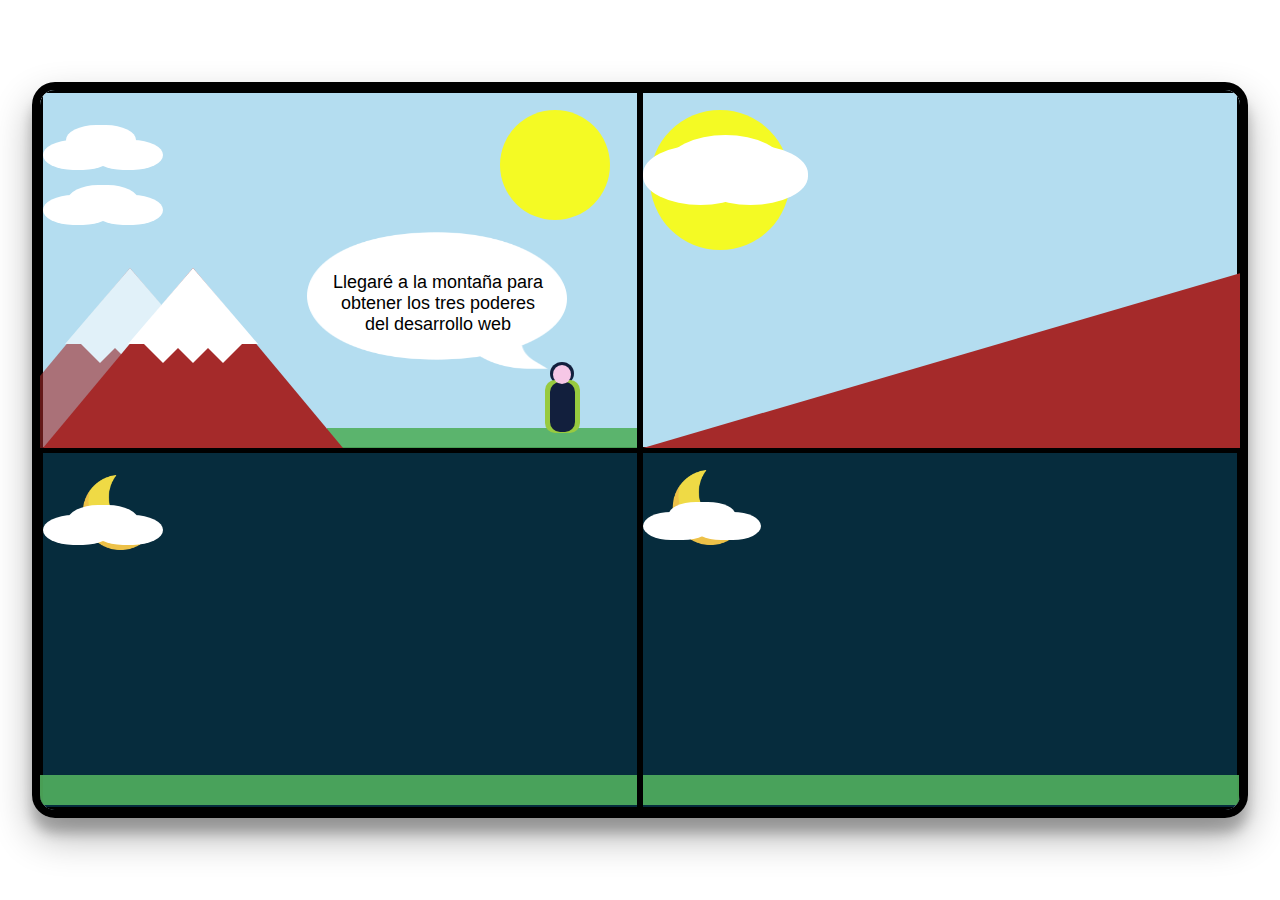
==== index.html @ db19edd6 "Rename main.html to index.html" ====
<!DOCTYPE html>
<html lang="es">
<head>
    <meta charset="UTF-8">
    <meta http-equiv="X-UA-Compatible" content="IE=edge">
    <meta name="viewport" content="width=device-width, initial-scale=1.0">
    <title>Liga de CreativoSS</title>
    <link rel="stylesheet" href="styles.css">
</head>
<body>
    <div class="comic">
        <div class="scene1">
            <div class="sun"></div>  
            <div class="grass"></div>
            <div class="hero">
              <div class="hero-head"></div>   
              <div class="hero-mask"></div>
              <div class="hero-cap"></div>   
              <div class="hero-body"></div>
            </div>
            <div class="dialogue-1">
              <img src="images/dialogue-left.png" alt="dialogo 1">
              <div class="text-dialogue-1">Llegaré a la montaña para</div>
              <div class="text-dialogue-1">obtener los tres poderes</div>
              <div class="text-dialogue-1">del desarrollo web</div>
            </div>                             
            <div class="mountain">
              <div class="mountain-top">
                <div class="mountain-cap-1"></div>
                <div class="mountain-cap-2"></div>
                <div class="mountain-cap-3"></div>
              </div>
            </div>      
            <div class="mountain-two">
              <div class="mountain-top">
                <div class="mountain-cap-1"></div>
                <div class="mountain-cap-2"></div>
                <div class="mountain-cap-3"></div>
              </div>
            </div>          
            <div class="cloud"></div>
            <div class="cloud2"></div>      
        </div>
        <!-- SCENE 2         -->
        <div class="scene2">
          <div class="colina"></div>
          <div class="sun2"></div>
          <div class="cloud3"></div>
          <div class="hero2">
            <div class="hero2-head"></div>   
            <div class="hero2-mask"></div>
            <div class="hero2-cap"></div>   
            <div class="hero2-body"></div>              
          </div>
          <div class="dialogue-2">
            <img src="images/dialogue-right.png" alt="dialogo 2">
            <div class="text-dialogue-2">¡Nada debe</div>
            <div class="text-dialogue-2">detenerme!</div>              
          </div>
          <div class="villain">
            <div class="villain-head"></div>   
            <div class="villain-mask"></div>
            <div class="villain-cap"></div>   
            <div class="villain-body"></div>              
          </div>
          <div class="dialogue-3">
            <img src="images/dialogue-left.png" alt="dialogo 2">
            <div class="text-dialogue-3">¡Nunca obtendrás</div>
            <div class="text-dialogue-3">los tres poderes!</div>              
          </div> 
          <div class="container-laser1">
            <div class="laser">
              <img src="images/laser.png" alt="">
            </div>
          </div>
        </div>
        <!-- SCENE 3 -->
        <div class="scene3">
          <div class="moon">
            <img src="images/moon.png" alt="">
          </div>
          <div class="cloud4"></div>           
          <div class="hero3">
            <div class="hero3-head"></div>   
            <div class="hero3-mask"></div>
            <div class="hero3-cap"></div>   
            <div class="hero3-body"></div>              
          </div>
          <div class="grass2"></div>
          <div class="dialogue-4">
            <img src="images/dialogue-left.png" alt="dialogo 4">
            <div class="text-dialogue-4">Por fin, los tres poderes:</div>
            <div class="text-dialogue-4">HTML, CSS y JavaScript</div>     
          </div>    
          <div class="powers">
            <img class="logo html" src="images/htmllogo.png" alt="HTML">
            <img class="logo css" src="images/csslogo.png" alt="HTML">
            <img class="logo javascript" src="images/js.png" alt="HTML">
          </div>
        </div>
        <!-- Scene 4 -->
        <div class="scene4">
          <div class="moon2">
            <img src="images/moon.png" alt="Moon 2">
          </div>
          <div class="cloud5"></div>
          <div class="grass3"></div>  
          <div class="hero4">
            <div class="hero4-head"></div>   
            <div class="hero4-mask"></div>
            <div class="hero4-cap"></div>   
            <div class="hero4-body"></div> 
          </div>
          <div class="villain2">
            <div class="villain2-head"></div>   
            <div class="villain2-mask"></div>
            <div class="villain2-cap"></div>   
            <div class="villain2-body"></div> 
          </div>
        </div>
    </div>
</body>
</html>
---- styles.css ----
:root {
    --dark-pink:  #f790d3;
    --light-pink: #f6c7e6;
    --dark-green: #51af5e;
    --light-green: #51af5e;
    --platzi-green: #98CA3F;
    --platzi-dark-blue: #121f3d;
    --sky-blue: #b4ddf0; 
    --sky-dark: #062c3d;     
    --shadow: 0 19px 38px rgba(0,0,0,0.30),
              0 15px 12px rgba(0,0,0,0.22);
  }

  body {
    margin: 0;
    height: 100vh;
    width: 100%;
    display: grid;
    place-items: center;
    counter-reset: score;
}

.comic {
    position: relative;
    border: 8px solid black;
    border-radius: 23px;
    height: 720px;
    width: 1200px;
    box-shadow: 0 19px 38px rgba(0, 0, 0, 0.3), 0 15px 12px rgba(0, 0, 0, 0.22);
    overflow: hidden;
}

.scene1 {
    background: var(--sky-blue);
    float: left;
    height: 354px;
    width: 594px;
    border: 3px solid black;
    overflow: hidden;
    margin: 0;
}
.scene2 {
    background: var(--sky-blue);
    float: right;
    height: 354px;
    width: 594px;
    border: 3px solid black;
    overflow: hidden;
    margin: 0;
}
.scene3 {
    background: var(--sky-dark);
    float: left;
    height: 354px;
    width: 594px;
    border: 3px solid black;
    overflow: hidden;
    margin: 0;
}
.scene4 {
    background: var(--sky-dark );
    float: right;
    height: 354px;
    width: 594px;
    border: 3px solid black;
    overflow: hidden;
    margin: 0;
}

/*Scence 1*/
.sun {
  background: yellow;
  border-radius: 50%;
  height: 110px;
  width: 110px;  
  position: absolute;
  top: 20px;
  left: 460px;
  opacity: 0.85;
  z-index: 0;
}

.grass {
  background: var(--dark-green);
  height: 20px;
  width: 310px;
  position: absolute;
  left: 287px;
  bottom: 362px;
  opacity: 0.9;
  z-index: 0;
}

.hero {
  position: absolute;
  left: 505px;
  bottom: 430px;
  z-index: 0;
  animation-name: walk;
  animation-duration: 4s;
  animation-timing-function: linear;
  animation-delay: 2.7s;
  animation-fill-mode: forwards; 
}

@keyframes walk {
  0%{
    transform: translateX(-40px);
    opacity: 1;  
  }
  20%{
    transform: translateX(-80px);
    opacity: 1;  
  }
  40%{
    transform: translateX(-160px);
    opacity: 1;  
  }
  80%{
    transform: translateX(-240px); 
    opacity: 1;   
  }
  100% {
    transform: translateX(-240px); 
    opacity: 0;
  }
}

.hero-head {
  background: var(--light-pink);
  height: 19px;
  width: 18px;
  position: absolute;  
  left: 8px;
  bottom: -4px;
  border-radius: 50%;
  z-index: 1; 
}

.hero-mask {
  background: var(--platzi-dark-blue);
  height: 23px;
  width: 24px;
  position: absolute;  
  left: 5px;
  bottom: -5px;
  border-radius: 50%;
  z-index: 0; 
}

.hero-cap {
  background: var(--platzi-green);
  height: 53px;
  width: 35px;
  position: absolute;  
  border-radius: 10px;
  z-index: 0;
}

.hero-body {
  background: var(--platzi-dark-blue);
  height: 50px;
  width: 25px;
  position: absolute;
  left: 5px; 
  bottom: -52px; 
  border-radius: 10px;
  z-index: 0;
}

.dialogue-1 {
  display: grid;
  align-items: center;
  justify-content: center;
  animation-name: dissapear;
  animation-duration: 500ms;
  animation-delay: 2s;
  animation-timing-function: linear;
  animation-fill-mode: forwards;
}

@keyframes dissapear {
  0%{
    opacity: 1;
  }
  50%{
    opacity: 1;
  }
  95%{
    opacity: 0.6;
  }
  98%{
    opacity: 0.8;
  }
  100%{
    opacity: 0;
  }
}

.dialogue-1 img {
  height: 155px;
  width: 260px;
  position: absolute;
  bottom: 432px;
  left: 267px;
  z-index: 0;  
}

.dialogue-1 .text-dialogue-1 {
  font-family: sans-serif;
  font-size: large;
  text-align: center;
  position: relative;
  bottom: -179px;
  left: 98px;
}

.mountain, .mountain-two {
  position: absolute;
  bottom: 362px;
  border-left: 150px solid transparent;
  border-right: 150px solid transparent;
  border-bottom: 180px solid brown;
  z-index: 1;
}
.mountain-two {
  left: -60px;
  bottom:362px;
  opacity: .6;
  z-index: 0;
}
.mountain-top {
  position: absolute;
  right: -65px;
  border-left: 65px solid transparent;
  border-right: 65px solid transparent;
  border-bottom: 76px solid white;
  z-index: 2;
}
.mountain-cap-1, .mountain-cap-2, .mountain-cap-3 {
  position: absolute;
  top: 70px;
  border-left: 25px solid transparent;
  border-right: 25px solid transparent;
  border-top: 25px solid white;
}
.mountain-cap-1 { 
  left: -55px; 
}
.mountain-cap-2 { 
  left: -25px; 
}
.mountain-cap-3 { 
  left: 5px; 
}

.cloud, .cloud2, .cloud::before, .cloud::after, .cloud2::before, .cloud2::after {
  position: absolute;
  width: 70px;
  height: 30px;
  background:white;  
  border-radius: 100px / 50px;
}
.cloud { 
  bottom: 585px;
  animation-name: cloud;
  animation-duration: 25s;
  animation-timing-function: linear;
  animation-iteration-count: infinite;
  z-index: 2;        
}
.cloud2 { 
  bottom: 640px;
  animation-name: cloud2;
  animation-duration: 25s;
  animation-timing-function: linear;
  animation-iteration-count: infinite;
  z-index: 0;        
}

@keyframes cloud {
 
  0%{ 
    left: 0px; 
  }
  50%{ 
    left: 410px; 
  } 
  75%{
    left: 200px;
  } 
  100%{
    left:2px;
  }
}

@keyframes cloud2 {
 
  0%{ 
    left: 400px; 
  }
  50%{ 
    left: 20px; 
  } 
  75%{
    left: 200px;
  } 
  100%{
    left:405px;
  }
}

.cloud::before {
  content: '';
  left: 50px;
}
.cloud::after {
  content: '';
  left: 25px;
  top: -10px;
}
.cloud2::before {
  content: '';
  left: 50px;
}
.cloud2::after {
  content: '';
  left: 23px;
  top: -15px;
}

/*Scence 2*/
.colina {
  position: absolute;
  bottom: 362.5px;
  border-left: 615px solid transparent;  
  border-bottom: 180px solid brown;
  z-index: 0;  
}

.sun2 {
  background: yellow;
  border-radius: 50%;
  height: 140px;
  width: 140px;  
  position: absolute;
  top: 20px;
  left: 610px;  
  opacity: 0.85;
  z-index: 0;
}

.cloud3, .cloud3::before, .cloud3::after {
  position: absolute;
  width: 115px;
  height: 60px;
  background:white;  
  border-radius: 100px / 50px;
}
.cloud3 { 
  bottom: 605px;
  animation-name: cloud3;
  animation-duration: 15s;
  animation-timing-function: linear;
  animation-iteration-count: infinite;
  z-index: 2;        
}

@keyframes cloud3 {
 
  0%{ 
    left: 620px; 
  }
  50%{ 
    left: 765px; 
  } 
  75%{
    left: 720px;
  } 
  100%{
    left: 620px;
  }
}

.cloud3::before {
  content: '';
  left: 50px;
}
.cloud3::after {
  content: '';
  left: 25px;
  top: -10px;
}

.hero2 {
  position: absolute;
  left: 700px;
  bottom: 460px;
  z-index: 0;
  opacity: 0; 
  animation-name: climbing;
  animation-duration: 10s;
  animation-timing-function: linear;
  animation-delay: 7.3s;
  animation-fill-mode: forwards;
}

@keyframes climbing {
  0%{
    opacity: 0.2;
    transform: translate(0px, 0px);
  }
  2%{
    opacity: 0.6;
    transform: translate(0px, 0px);
  }
  5%{
    opacity: 1;
    transform: translate(0px, 0px);
  }
  25%{
    opacity: 1;
    transform: translate(0px, 0px);
  }  
  50%{
    opacity: 1;
    transform: translate(0px, 0px);
  }
  75%{
    opacity: 1;
    transform: translate(0px, 0px);
  }
  99%{
    transform: translate(480px, -120px);
    opacity: 1;
  }
  100%{
    transform: translate(485px, -120px);
    opacity: 0;
  }
}

.hero2-head {
  background: var(--light-pink);
  height: 32px;
  width: 29px;
  position: absolute;  
  left: 8px;
  bottom: -4px;
  border-radius: 50%;
  z-index: 1; 
}

.hero2-mask {
  background: var(--platzi-dark-blue);
  height: 38px;
  width: 35px;
  position: absolute;  
  left: 5px;
  bottom: -5px;
  border-radius: 50%;
  z-index: 0; 
}

.hero2-cap {
  background: var(--platzi-green);
  height: 85px;
  width: 45px;
  position: absolute;  
  border-radius: 10px;
  z-index: 0;
}

.hero2-body {
  background: var(--platzi-dark-blue);
  height: 86px;
  width: 32px;
  position: absolute;
  left: 7px; 
  bottom: -86px; 
  border-radius: 10px;
  z-index: 0;
}

.dialogue-2 {
  display: grid;
  align-items: center;
  justify-content: center;
  animation-name: appeardissapear;
  animation-duration: 6s;
  animation-timing-function: linear;
  animation-delay: 7.55s;
  animation-fill-mode: forwards;
  opacity: 0;
}

@keyframes appeardissapear {
  0%{
    opacity: 0;
  }
  3%{
    opacity: 0.7;
  }
  5%{
    opacity: 1;
  }
  60%{
    opacity: 1;
  }
  97%{
    opacity: 0.4;
  }
  100%{
    opacity: 0;
  }
}

.dialogue-2 img {
  height: 90px;
  width: 150px;
  position: absolute;
  bottom: 490px;
  left: 740px;
  z-index: 0;  
}

.dialogue-2 .text-dialogue-2 {
  font-family: sans-serif;
  font-size: large;
  text-align: center;
  position: relative;
  bottom: -160px;
  left: -85px;
}

.villain {
  position: absolute;
  left: 1090px;
  bottom: 562px;
  z-index: 0; 
  animation-name: appeardissapear;
  animation-duration: 4s;
  animation-timing-function: linear;
  animation-delay: 7.5s;
  animation-fill-mode: forwards;
  opacity: 0;
}

.villain-head {
  background: var(--dark-pink);
  height: 32px;
  width: 29px;
  position: absolute;  
  left: 8px;
  bottom: -4px;
  border-radius: 50%;
  z-index: 1; 
}

.villain-mask {
  background: red;
  height: 38px;
  width: 35px;
  position: absolute;  
  left: 5px;
  bottom: -5px;
  border-radius: 50%;
  z-index: 0; 
}

.villain-cap {
  background: red;
  height: 85px;
  width: 45px;
  position: absolute;  
  border-radius: 10px;
  z-index: 0;
}

.villain-body {
  background: yellow;
  height: 86px;
  width: 32px;
  position: absolute;
  left: 7px; 
  bottom: -86px; 
  border-radius: 10px;
  z-index: 0;
}

.dialogue-3 {
  display: grid;
  align-items: center;
  justify-content: center;
  animation-name: appeardissapear;
  animation-duration: 3.5s;
  animation-timing-function: linear;
  animation-delay: 7.6s;
  animation-fill-mode: forwards;
  opacity: 0;
} 

.dialogue-3 img {
  height: 100px; 
  width: 180px;
  position: absolute;
  bottom: 560px;
  left: 920px;
  z-index: 0;  
}

.dialogue-3 .text-dialogue-3 {
  font-family: sans-serif;
  font-size: large;
  text-align: center;
  position: relative;
  bottom: -45px;
  left: 110px;
}

.container-laser1 {
  position: absolute;
  z-index: 2;
  height: 100px;
  width: 80px;
  bottom: 375px;  
  left: 760px;
  opacity: 0;
  animation-name: laser;
  animation-duration: 1.3s;
  animation-timing-function: linear;
  animation-iteration-count: 1;
  animation-fill-mode: forwards;
  animation-delay: 9s;
}

.laser img {
  position: absolute;
  height: 50px;
  transform: rotate(-25deg);  
}

@keyframes laser {
  0%{
    transform: translate(0, -5px);
    opacity: 0.9;
  }
  25%{
    transform: translate(75px, -25px);
    opacity: 1;
  }
  50%{
    transform: translate(150px, -45px);
    opacity: 1;
  }
  75%{
    transform: translate(225px, -65px);
    opacity: 1;
  }
  99%{
    transform: translate(300px, -89px);
    opacity: 1;
  }
  100%{
    transform: translate(300px, -90px);
    opacity: 0;
  }
}

/*Scence 3*/

.moon {
  position: absolute;
  z-index: 0;
  height: 75px;
  width: 75px;
  bottom: 260px;  
  left: 40px;
  z-index: 0;
}

.moon img {
  position: absolute;
  height: 75px;
}

.cloud4, .cloud4::before, .cloud4::after {
  position: absolute;
  width: 70px;
  height: 30px;
  background:white;  
  border-radius: 100px / 50px;
}

.cloud4 { 
  bottom: 265px;
  animation-name: cloud4;
  animation-duration: 18s;
  animation-timing-function: linear;
  animation-iteration-count: infinite;
  z-index: 0;        
}

@keyframes cloud4 {
 
  0%{ 
    left: 70px; 
  }
  50%{ 
    left: 165px; 
  } 
  75%{
    left: 100px;
  } 
  100%{
    left: 70px;
  }
}

.cloud4::before {
  content: '';
  left: 50px;
}
.cloud4::after {
  content: '';
  left: 25px;
  top: -10px;
}

.hero3 {
  position: absolute;
  left: 500px;
  bottom: 60px;
  z-index: 1;
  animation-name: appeardissapear;
  animation-duration: 10s;
  animation-timing-function: linear;
  animation-delay: 22s;
  animation-fill-mode: forwards; 
  opacity: 0;
}

.hero3-head {
  background: var(--light-pink);
  height: 56px;
  width: 53px;
  position: absolute;  
  left: 13.5px;
  bottom: 88px;
  border-radius: 50%;
  z-index: 3; 
}

.hero3-mask {
  background: var(--platzi-dark-blue);
  height: 65px;
  width: 70px;
  position: absolute;  
  left: 5px;
  bottom: 85px;
  border-radius: 50%;
  z-index: 2; 
}

.hero3-cap {
  background: var(--platzi-green);
  height: 153px;
  width: 85px;
  position: absolute;  
  border-radius: 20px;
  z-index: 1;
  bottom: -55px;
  left: -1px;
}

.hero3-body {
  background: var(--platzi-dark-blue);
  height: 140px;
  width: 70px;
  position: absolute;
  left: 5px; 
  bottom: -52px; 
  border-radius: 18px;
  z-index: 2;
}

.grass2 {
  background: var(--dark-green);
  height: 30px;
  width: 597px;
  position: absolute;
  left: 0px;
  bottom: 5px;
  opacity: 0.9;
  z-index: 0;
}

.dialogue-4 {
  display: grid;
  align-items: center;
  justify-content: center;
  animation-name: appeardissapear;
  animation-duration: 8s;
  animation-delay: 23s;
  animation-timing-function: linear;
  animation-fill-mode: forwards;
  opacity: 0;
}

.dialogue-4 img {
  height: 130px;
  width: 230px;
  position: absolute;
  bottom: 160px;
  left: 275px;
  z-index: 0;  
}

.dialogue-4 .text-dialogue-4 {
  font-family: sans-serif;
  font-size: large;
  text-align: center;
  position: relative;
  bottom: -110px;
  left: 90px;
  z-index: 2;
}

.powers {
  background: white;
  z-index: 1;
  height: 100px;
  width: 255px;
  bottom: 50px;
  left: 2px;
  position: absolute;
  display: flex;
  justify-content: space-between; 
  margin: 30px;
  opacity: 0;    
}

.powers img{
  height: 90px;
  bottom: 100px;  
}

.html {
  animation-name: logo;
  animation-timing-function: linear;        
  animation-delay: 100ms;
  animation-duration: 500ms;
  animation-iteration-count: infinite;
}

.css {
  animation-name: logo;
  animation-timing-function: linear;        
  animation-delay: 100ms;
  animation-duration: 800ms;
  animation-iteration-count: infinite;
}

.javascript {
  animation-name: logo;
  animation-timing-function: linear;        
  animation-delay: 100ms;
  animation-duration: 500ms;
  animation-iteration-count: infinite;
}

@keyframes logo {
  0%{
    /* opacity: 0; */
    transform: translateX(0px);
  }
  2%{
    /* opacity: 0.5; */
    transform: translateX(0px);  
  }
  5%{
    /* opacity: 1; */
    transform: translateX(0px);
  }
  10%{
    transform: translateX(0px);
  }
  50%{
    transform: translateX(-7px);
  }
  100%{
    transform: translateX(0px);
  }
}

.powers {
  animation-name: appeardissapear;
  animation-duration: 11s;
  animation-delay: 20s;
  animation-timing-function: linear;
  animation-fill-mode: forwards;
}

/* Scene 4 */

.moon2 {
  position: absolute;
  z-index: 0;
  height: 70px;
  width: 70px;
  bottom: 270px;  
  left: 630px;
  z-index: 0;
}

.moon2 img {
  position: absolute;
  height: 75px;
}

.cloud5, .cloud5::before, .cloud5::after {
  position: absolute;
  width: 68px;
  height: 28px;
  background:white;  
  border-radius: 100px / 50px;
}

.cloud5 { 
  bottom: 270px;  
  animation-name: cloud5;
  animation-duration: 10s;
  animation-timing-function: linear;
  animation-iteration-count: infinite;
  z-index: 0;        
}

@keyframes cloud5 {
 
  0%{ 
    left: 620px; 
  }
  50%{ 
    left: 750px; 
  } 
  75%{
    left: 700px;
  } 
  100%{
    left: 620px;
  }
}

.cloud5::before {
  content: '';
  left: 50px;
}
.cloud5::after {
  content: '';
  left: 25px;
  top: -10px;
}

.grass3 {
  background: var(--dark-green);
  height: 30px;
  width: 596px;
  position: absolute;
  left: 603px;
  bottom: 5px;
  opacity: 0.9;
  z-index: 0;
}

.hero4 {
  position: absolute;
  left: 1075px;
  bottom: 60px;
  z-index: 1;
  animation-name: appeardissapear;
  animation-duration: 10s;
  animation-timing-function: linear;
  animation-delay: 33s;
  animation-fill-mode: forwards; 
  opacity: 0;
}

.hero4-head {
  background: var(--light-pink);
  height: 56px;
  width: 53px;
  position: absolute;  
  left: 13.5px;
  bottom: 88px;
  border-radius: 50%;
  z-index: 3; 
}

.hero4-mask {
  background: var(--platzi-dark-blue);
  height: 65px;
  width: 70px;
  position: absolute;  
  left: 5px;
  bottom: 85px;
  border-radius: 50%;
  z-index: 2; 
}

.hero4-cap {
  background: var(--platzi-green);
  height: 153px;
  width: 85px;
  position: absolute;  
  border-radius: 20px;
  z-index: 1;
  bottom: -55px;
  left: -1px;
}

.hero4-body {
  background: var(--platzi-dark-blue);
  height: 140px;
  width: 70px;
  position: absolute;
  left: 5px; 
  bottom: -52px; 
  border-radius: 18px;
  z-index: 2;
}

.villain2 {
  position: absolute;
  left: 630px;
  bottom: 60px;
  z-index: 1;
  animation-name: appeardissapear;
  animation-duration: 10s;
  animation-timing-function: linear;
  animation-delay: 34s;
  animation-fill-mode: forwards; 
  opacity: 0;
}

.villain2-head {
  background: var(--dark-pink);
  height: 56px;
  width: 53px;
  position: absolute;  
  left: 13.5px;
  bottom: 88px;
  border-radius: 50%;
  z-index: 3; 
}

.villain2-mask {
  background: var(--dark-green);
  height: 65px;
  width: 70px;
  position: absolute;  
  left: 5px;
  bottom: 85px;
  border-radius: 50%;
  z-index: 2; 
}

.villain2-cap {
  background: var(--platzi-dark-blue);
  height: 153px;
  width: 85px;
  position: absolute;  
  border-radius: 20px;
  z-index: 1;
  bottom: -55px;
  left: -1px;
}

.villain2-body {
  background: var(--dark-green);
  height: 140px;
  width: 70px;
  position: absolute;
  left: 5px; 
  bottom: -52px; 
  border-radius: 18px;
  z-index: 2;
}
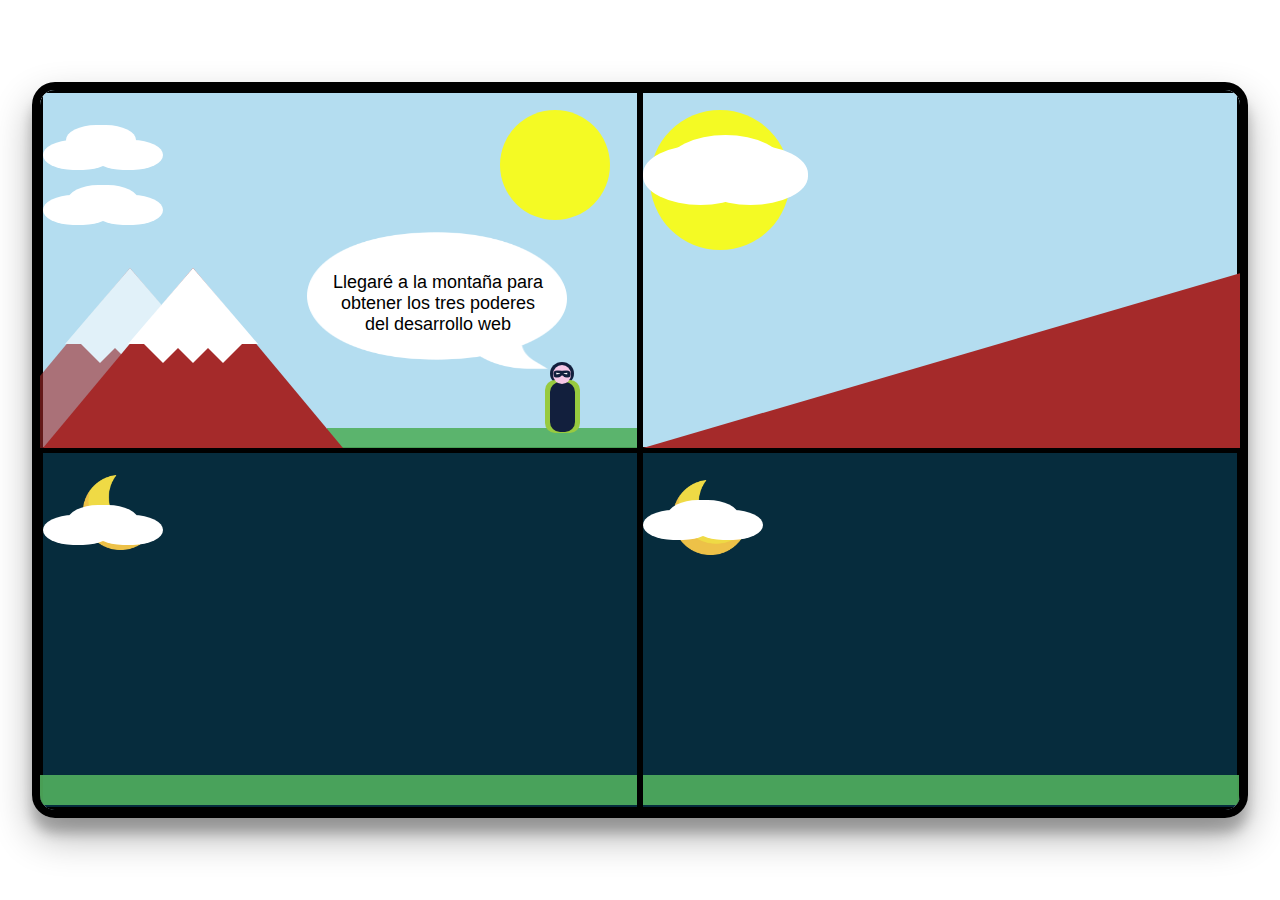
==== commit 857eef96: "Merge branch 'main' of github.com:platzi/CreativeSS into main" ====
--- a/index.html
+++ b/index.html
@@ -4,7 +4,7 @@
     <meta charset="UTF-8">
     <meta http-equiv="X-UA-Compatible" content="IE=edge">
     <meta name="viewport" content="width=device-width, initial-scale=1.0">
-    <title>Liga de CreativoSS</title>
+    <title>Liga de Creatividad con CSS</title>
     <link rel="stylesheet" href="styles.css">
 </head>
 <body>
@@ -13,7 +13,10 @@
             <div class="sun"></div>  
             <div class="grass"></div>
             <div class="hero">
-              <div class="hero-head"></div>   
+              <div class="hero-head"></div>
+              <div class="hero-antifaz">
+                <img src="images/antifaz_blue.png">
+              </div>   
               <div class="hero-mask"></div>
               <div class="hero-cap"></div>   
               <div class="hero-body"></div>
@@ -47,7 +50,10 @@
           <div class="sun2"></div>
           <div class="cloud3"></div>
           <div class="hero2">
-            <div class="hero2-head"></div>   
+            <div class="hero2-head"></div>
+            <div class="hero2-antifaz">
+              <img src="images/antifaz_blue.png">
+            </div>   
             <div class="hero2-mask"></div>
             <div class="hero2-cap"></div>   
             <div class="hero2-body"></div>              
@@ -58,7 +64,10 @@
             <div class="text-dialogue-2">detenerme!</div>              
           </div>
           <div class="villain">
-            <div class="villain-head"></div>   
+            <div class="villain-head"></div>
+            <div class="villain-antifaz">
+              <img src="images/antifaz_red.png">
+            </div>      
             <div class="villain-mask"></div>
             <div class="villain-cap"></div>   
             <div class="villain-body"></div>              
@@ -68,20 +77,23 @@
             <div class="text-dialogue-3">¡Nunca obtendrás</div>
             <div class="text-dialogue-3">los tres poderes!</div>              
           </div> 
-          <div class="container-laser1">
-            <div class="laser">
-              <img src="images/laser.png" alt="">
+          <div class="container-fireball">
+            <div class="fireball">
+              <img src="images/fireball.png">
             </div>
           </div>
         </div>
         <!-- SCENE 3 -->
         <div class="scene3">
           <div class="moon">
-            <img src="images/moon.png" alt="">
+            <img src="images/moon.png">
           </div>
           <div class="cloud4"></div>           
           <div class="hero3">
-            <div class="hero3-head"></div>   
+            <div class="hero3-head"></div>
+            <div class="hero3-antifaz">
+              <img src="images/antifaz_blue.png">
+            </div>   
             <div class="hero3-mask"></div>
             <div class="hero3-cap"></div>   
             <div class="hero3-body"></div>              
@@ -94,8 +106,8 @@
           </div>    
           <div class="powers">
             <img class="logo html" src="images/htmllogo.png" alt="HTML">
-            <img class="logo css" src="images/csslogo.png" alt="HTML">
-            <img class="logo javascript" src="images/js.png" alt="HTML">
+            <img class="logo css" src="images/csslogo.png" alt="CSS">
+            <img class="logo javascript" src="images/js.png" alt="JS">
           </div>
         </div>
         <!-- Scene 4 -->
@@ -106,16 +118,70 @@
           <div class="cloud5"></div>
           <div class="grass3"></div>  
           <div class="hero4">
-            <div class="hero4-head"></div>   
+            <div class="hero4-head"></div>  
+            <div class="hero4-antifaz">
+              <img src="images/antifaz_blue.png">
+            </div> 
             <div class="hero4-mask"></div>
             <div class="hero4-cap"></div>   
             <div class="hero4-body"></div> 
           </div>
+          <div class="dialogue-5">
+            <img src="images/dialogue-left.png" alt="dialogo 5">
+            <div class="text-dialogue-5">Hermano,</div> 
+            <div class="text-dialogue-5">¿qué haces aquí?</div>       
+          </div>
+          <div class="dialogue-8">
+            <img src="images/dialogue-left.png" alt="dialogo 8">
+            <div class="text-dialogue-8">Entonces tendré</div> 
+            <div class="text-dialogue-8">que destruirte...</div>       
+          </div>
+          <div class="dialogue-10">
+            <img src="images/dialogue-left.png" alt="dialogo 10">
+            <div class="text-dialogue-10">Lo siento, hermano...</div>     
+          </div>
+          <div class="dialogue-11">
+            <img src="images/dialogue-left.png" alt="dialogo 11">
+            <div class="text-dialogue-11">¡Ahora sí,</div>  
+            <div class="text-dialogue-11">a salvar al mundo!</div>    
+          </div>
           <div class="villain2">
-            <div class="villain2-head"></div>   
+            <div class="villain2-head"></div>
+            <div class="villain2-antifaz">
+              <img src="images/antifaz_blue.png">
+            </div>    
             <div class="villain2-mask"></div>
             <div class="villain2-cap"></div>   
             <div class="villain2-body"></div> 
+          </div>
+          <div class="dialogue-6">
+            <img src="images/dialogue-right.png" alt="dialogo 6">
+            <div class="text-dialogue-6">He venido a robar</div> 
+            <div class="text-dialogue-6">los poderes</div>                    
+          </div>
+          <div class="dialogue-7">
+            <img src="images/dialogue-right.png" alt="dialogo 7">
+            <div class="text-dialogue-7">¡Para destruir</div> 
+            <div class="text-dialogue-7">la programación!</div>                    
+          </div>
+          <div class="dialogue-9">
+            <img src="images/dialogue-right.png" alt="dialogo 9">
+            <div class="text-dialogue-9">¡Nooooooooo!</div>                 
+          </div>
+          <div class="container-fireball2">
+            <div class="fireball2">
+              <img src="images/fireball-invertido.png">
+            </div>
+          </div>
+          <div class="container-fireball3">
+            <div class="fireball3">
+              <img src="images/fireball.png">
+            </div>
+          </div>
+          <div class="powers2">
+            <img class="logo html" src="images/htmllogo.png" alt="HTML">
+            <img class="logo css" src="images/csslogo.png" alt="CSS">
+            <img class="logo javascript" src="images/js.png" alt="JS">
           </div>
         </div>
     </div>
--- a/styles.css
+++ b/styles.css
@@ -103,29 +103,6 @@
   animation-fill-mode: forwards; 
 }
 
-@keyframes walk {
-  0%{
-    transform: translateX(-40px);
-    opacity: 1;  
-  }
-  20%{
-    transform: translateX(-80px);
-    opacity: 1;  
-  }
-  40%{
-    transform: translateX(-160px);
-    opacity: 1;  
-  }
-  80%{
-    transform: translateX(-240px); 
-    opacity: 1;   
-  }
-  100% {
-    transform: translateX(-240px); 
-    opacity: 0;
-  }
-}
-
 .hero-head {
   background: var(--light-pink);
   height: 19px;
@@ -136,6 +113,15 @@
   border-radius: 50%;
   z-index: 1; 
 }
+
+.hero-antifaz img{  
+  position: absolute;
+  height: 18px;  
+  left: 8px;
+  bottom: -3px;  
+  z-index: 2; 
+}
+
 
 .hero-mask {
   background: var(--platzi-dark-blue);
@@ -179,24 +165,6 @@
   animation-fill-mode: forwards;
 }
 
-@keyframes dissapear {
-  0%{
-    opacity: 1;
-  }
-  50%{
-    opacity: 1;
-  }
-  95%{
-    opacity: 0.6;
-  }
-  98%{
-    opacity: 0.8;
-  }
-  100%{
-    opacity: 0;
-  }
-}
-
 .dialogue-1 img {
   height: 155px;
   width: 260px;
@@ -276,6 +244,988 @@
   animation-timing-function: linear;
   animation-iteration-count: infinite;
   z-index: 0;        
+}
+
+.cloud::before {
+  content: '';
+  left: 50px;
+}
+.cloud::after {
+  content: '';
+  left: 25px;
+  top: -10px;
+}
+.cloud2::before {
+  content: '';
+  left: 50px;
+}
+.cloud2::after {
+  content: '';
+  left: 23px;
+  top: -15px;
+}
+
+/*Scence 2*/
+.colina {
+  position: absolute;
+  bottom: 362.5px;
+  border-left: 615px solid transparent;  
+  border-bottom: 180px solid brown;
+  z-index: 0;  
+}
+
+.sun2 {
+  background: yellow;
+  border-radius: 50%;
+  height: 140px;
+  width: 140px;  
+  position: absolute;
+  top: 20px;
+  left: 610px;  
+  opacity: 0.85;
+  z-index: 0;
+}
+
+.cloud3, .cloud3::before, .cloud3::after {
+  position: absolute;
+  width: 115px;
+  height: 60px;
+  background:white;  
+  border-radius: 100px / 50px;
+}
+.cloud3 { 
+  bottom: 605px;
+  animation-name: cloud3;
+  animation-duration: 15s;
+  animation-timing-function: linear;
+  animation-iteration-count: infinite;
+  z-index: 2;        
+}
+
+.cloud3::before {
+  content: '';
+  left: 50px;
+}
+.cloud3::after {
+  content: '';
+  left: 25px;
+  top: -10px;
+}
+
+.hero2 {
+  position: absolute;
+  left: 700px;
+  bottom: 460px;
+  z-index: 0;
+  opacity: 0; 
+  animation-name: climbing;
+  animation-duration: 10s;
+  animation-timing-function: linear;
+  animation-delay: 7.3s;
+  animation-fill-mode: forwards;
+}
+
+.hero2-head {
+  background: var(--light-pink);
+  height: 32px;
+  width: 29px;
+  position: absolute;  
+  left: 8px;
+  bottom: -4px;
+  border-radius: 50%;
+  z-index: 1; 
+}
+
+.hero2-antifaz img{  
+  position: absolute;
+  height: 28px;  
+  left: 9px;
+  bottom: -2px;  
+  z-index: 2; 
+}
+
+.hero2-mask {
+  background: var(--platzi-dark-blue);
+  height: 38px;
+  width: 35px;
+  position: absolute;  
+  left: 5px;
+  bottom: -5px;
+  border-radius: 50%;
+  z-index: 0; 
+}
+
+.hero2-cap {
+  background: var(--platzi-green);
+  height: 85px;
+  width: 45px;
+  position: absolute;  
+  border-radius: 10px;
+  z-index: 0;
+}
+
+.hero2-body {
+  background: var(--platzi-dark-blue);
+  height: 86px;
+  width: 32px;
+  position: absolute;
+  left: 7px; 
+  bottom: -86px; 
+  border-radius: 10px;
+  z-index: 0;
+}
+
+.dialogue-2 {
+  display: grid;
+  align-items: center;
+  justify-content: center;
+  animation-name: appeardissapear;
+  animation-duration: 6s;
+  animation-timing-function: linear;
+  animation-delay: 7.55s;
+  animation-fill-mode: forwards;
+  opacity: 0;
+}
+
+.dialogue-2 img {
+  height: 90px;
+  width: 150px;
+  position: absolute;
+  bottom: 490px;
+  left: 740px;
+  z-index: 0;  
+}
+
+.dialogue-2 .text-dialogue-2 {
+  font-family: sans-serif;
+  font-size: large;
+  text-align: center;
+  position: relative;
+  bottom: -160px;
+  left: -85px;
+}
+
+.villain {
+  position: absolute;
+  left: 1090px;
+  bottom: 562px;
+  z-index: 0; 
+  animation-name: appeardissapear;
+  animation-duration: 4s;
+  animation-timing-function: linear;
+  animation-delay: 7.5s;
+  animation-fill-mode: forwards;
+  opacity: 0;
+}
+
+
+.villain-head {
+  background: var(--dark-pink);
+  height: 32px;
+  width: 29px;
+  position: absolute;  
+  left: 8px;
+  bottom: -4px;
+  border-radius: 50%;
+  z-index: 1; 
+}
+
+.villain-antifaz img{  
+  position: absolute;
+  height: 28px;  
+  left: 9px;
+  bottom: -2px;  
+  z-index: 2; 
+}
+
+.villain-mask {
+  background: red;
+  height: 38px;
+  width: 35px;
+  position: absolute;  
+  left: 5px;
+  bottom: -5px;
+  border-radius: 50%;
+  z-index: 0; 
+}
+
+.villain-cap {
+  background: red;
+  height: 85px;
+  width: 45px;
+  position: absolute;  
+  border-radius: 10px;
+  z-index: 0;
+}
+
+.villain-body {
+  background: yellow;
+  height: 86px;
+  width: 32px;
+  position: absolute;
+  left: 7px; 
+  bottom: -86px; 
+  border-radius: 10px;
+  z-index: 0;
+}
+
+.dialogue-3 {
+  display: grid;
+  align-items: center;
+  justify-content: center;
+  animation-name: appeardissapear;
+  animation-duration: 3.5s;
+  animation-timing-function: linear;
+  animation-delay: 7.6s;
+  animation-fill-mode: forwards;
+  opacity: 0;
+} 
+
+.dialogue-3 img {
+  height: 100px; 
+  width: 180px;
+  position: absolute;
+  bottom: 560px;
+  left: 920px;
+  z-index: 0;  
+}
+
+.dialogue-3 .text-dialogue-3 {
+  font-family: sans-serif;
+  font-size: large;
+  text-align: center;
+  position: relative;
+  bottom: -45px;
+  left: 110px;
+}
+
+.container-fireball {
+  position: absolute;
+  z-index: 2;
+  height: 100px;
+  width: 80px;
+  bottom: 375px;  
+  left: 760px;
+  opacity: 0;
+  animation-name: laser;
+  animation-duration: 1.3s;
+  animation-timing-function: linear;
+  animation-iteration-count: 1;
+  animation-fill-mode: forwards;
+  animation-delay: 9s;
+}
+
+.fireball img {
+  position: absolute;
+  height: 50px;
+  transform: rotate(5deg);  
+}
+
+/*Scence 3*/
+
+.moon {
+  position: absolute;
+  z-index: 0;
+  height: 75px;
+  width: 75px;
+  bottom: 260px;  
+  left: 40px;
+  z-index: 0;
+}
+
+.moon img {
+  position: absolute;
+  height: 75px;
+}
+
+.cloud4, .cloud4::before, .cloud4::after {
+  position: absolute;
+  width: 70px;
+  height: 30px;
+  background:white;  
+  border-radius: 100px / 50px;
+}
+
+.cloud4 { 
+  bottom: 265px;
+  animation-name: cloud4;
+  animation-duration: 18s;
+  animation-timing-function: linear;
+  animation-iteration-count: infinite;
+  z-index: 1;        
+}
+
+.cloud4::before {
+  content: '';
+  left: 50px;
+}
+.cloud4::after {
+  content: '';
+  left: 25px;
+  top: -10px;
+}
+
+.hero3 {
+  position: absolute;
+  left: 500px;
+  bottom: 60px;
+  z-index: 1;
+  animation-name: appeardissapear;
+  animation-duration: 10s;
+  animation-timing-function: linear;
+  animation-delay: 22s;
+  animation-fill-mode: forwards; 
+  opacity: 0;
+}
+
+.hero3-head {
+  background: var(--light-pink);
+  height: 56px;
+  width: 53px;
+  position: absolute;  
+  left: 13.5px;
+  bottom: 88px;
+  border-radius: 50%;
+  z-index: 3; 
+}
+
+.hero3-antifaz img{  
+  position: absolute;
+  height: 55px;  
+  left: 13px;
+  bottom: 90px;  
+  z-index: 4; 
+}
+
+.hero3-mask {
+  background: var(--platzi-dark-blue);
+  height: 65px;
+  width: 70px;
+  position: absolute;  
+  left: 5px;
+  bottom: 85px;
+  border-radius: 50%;
+  z-index: 2; 
+}
+
+.hero3-cap {
+  background: var(--platzi-green);
+  height: 153px;
+  width: 85px;
+  position: absolute;  
+  border-radius: 20px;
+  z-index: 1;
+  bottom: -55px;
+  left: -1px;
+}
+
+.hero3-body {
+  background: var(--platzi-dark-blue);
+  height: 140px;
+  width: 70px;
+  position: absolute;
+  left: 5px; 
+  bottom: -52px; 
+  border-radius: 18px;
+  z-index: 2;
+}
+
+.grass2 {
+  background: var(--dark-green);
+  height: 30px;
+  width: 597px;
+  position: absolute;
+  left: 0px;
+  bottom: 5px;
+  opacity: 0.9;
+  z-index: 0;
+}
+
+.dialogue-4 {
+  display: grid;
+  align-items: center;
+  justify-content: center;
+  animation-name: appeardissapear;
+  animation-duration: 8s;
+  animation-delay: 23s;
+  animation-timing-function: linear;
+  animation-fill-mode: forwards;
+  opacity: 0;
+}
+
+.dialogue-4 img {
+  height: 130px;
+  width: 230px;
+  position: absolute;
+  bottom: 160px;
+  left: 275px;
+  z-index: 0;  
+}
+
+.dialogue-4 .text-dialogue-4 {
+  font-family: sans-serif;
+  font-size: large;
+  text-align: center;
+  position: relative;
+  bottom: -110px;
+  left: 90px;
+  z-index: 2;
+}
+
+.powers {
+  background: white;
+  z-index: 1;
+  height: 100px;
+  width: 255px;
+  bottom: 50px;
+  left: 2px;
+  position: absolute;
+  display: flex;
+  justify-content: space-between; 
+  margin: 30px;
+  opacity: 0;
+  animation-name: appeardissapear;
+  animation-duration: 11s;
+  animation-delay: 20s;
+  animation-timing-function: linear;
+  animation-fill-mode: forwards;    
+}
+
+.powers img{
+  height: 90px;
+  bottom: 100px;  
+}
+
+.html {
+  animation-name: logo;
+  animation-timing-function: linear;        
+  animation-delay: 100ms;
+  animation-duration: 500ms;
+  animation-iteration-count: infinite;
+}
+
+.css {
+  animation-name: logo;
+  animation-timing-function: linear;        
+  animation-delay: 100ms;
+  animation-duration: 800ms;
+  animation-iteration-count: infinite;
+}
+
+.javascript {
+  animation-name: logo;
+  animation-timing-function: linear;        
+  animation-delay: 100ms;
+  animation-duration: 500ms;
+  animation-iteration-count: infinite;
+}
+
+/* Scene 4 */
+
+.moon2 {
+  position: absolute;
+  z-index: 0;
+  height: 70px;
+  width: 70px;
+  bottom: 260px;  
+  left: 630px;
+  z-index: 0;
+}
+
+.moon2 img {
+  position: absolute;
+  height: 75px;
+}
+
+.cloud5, .cloud5::before, .cloud5::after {
+  position: absolute;
+  width: 70px;
+  height: 30px;
+  background:white;  
+  border-radius: 100px / 50px;
+}
+
+.cloud5 { 
+  bottom: 270px;  
+  animation-name: cloud5;
+  animation-duration: 10s;
+  animation-timing-function: linear;
+  animation-iteration-count: infinite;
+  z-index: 1;        
+}
+
+.cloud5::before {
+  content: '';
+  left: 50px;
+}
+.cloud5::after {
+  content: '';
+  left: 25px;
+  top: -10px;
+}
+
+.grass3 {
+  background: var(--dark-green);
+  height: 30px;
+  width: 596px;
+  position: absolute;
+  left: 603px;
+  bottom: 5px;
+  opacity: 0.9;
+  z-index: 0;
+}
+
+.hero4 {
+  position: absolute;
+  left: 1075px;
+  bottom: 60px;
+  z-index: 1;
+  animation-name: appear;
+  animation-duration: 2s;
+  animation-timing-function: linear;
+  animation-delay: 33s;
+  animation-fill-mode: forwards; 
+  opacity: 0;
+}
+
+.hero4-head {
+  background: var(--light-pink);
+  height: 56px;
+  width: 53px;
+  position: absolute;  
+  left: 13.5px;
+  bottom: 88px;
+  border-radius: 50%;
+  z-index: 3; 
+}
+
+.hero4-antifaz img{  
+  position: absolute;
+  height: 55px;  
+  left: 13px;
+  bottom: 90px;  
+  z-index: 4; 
+}
+
+.hero4-mask {
+  background: var(--platzi-dark-blue);
+  height: 65px;
+  width: 70px;
+  position: absolute;  
+  left: 5px;
+  bottom: 85px;
+  border-radius: 50%;
+  z-index: 2; 
+}
+
+.hero4-cap {
+  background: var(--platzi-green);
+  height: 153px;
+  width: 85px;
+  position: absolute;  
+  border-radius: 20px;
+  z-index: 1;
+  bottom: -55px;
+  left: -1px;
+}
+
+.hero4-body {
+  background: var(--platzi-dark-blue);
+  height: 140px;
+  width: 70px;
+  position: absolute;
+  left: 5px; 
+  bottom: -52px; 
+  border-radius: 18px;
+  z-index: 2;
+}
+
+.villain2 {
+  position: absolute;
+  left: 630px;
+  bottom: 60px;
+  z-index: 1;
+  animation-name: appeardissapear;
+  animation-duration: 25s;
+  animation-timing-function: linear;
+  animation-delay: 34.5s;
+  animation-fill-mode: forwards; 
+  opacity: 0;
+}
+
+.villain2-head {
+  background: var(--dark-pink);
+  height: 56px;
+  width: 53px;
+  position: absolute;  
+  left: 13.5px;
+  bottom: 88px;
+  border-radius: 50%;
+  z-index: 3; 
+}
+
+.villain2-antifaz img{  
+  position: absolute;
+  height: 55px;  
+  left: 13px;
+  bottom: 90px;  
+  z-index: 4; 
+}
+
+.villain2-mask {
+  background: var(--dark-green);
+  height: 65px;
+  width: 70px;
+  position: absolute;  
+  left: 5px;
+  bottom: 85px;
+  border-radius: 50%;
+  z-index: 2; 
+}
+
+.villain2-cap {
+  background: var(--platzi-dark-blue);
+  height: 153px;
+  width: 85px;
+  position: absolute;  
+  border-radius: 20px;
+  z-index: 1;
+  bottom: -55px;
+  left: -1px;
+}
+
+.villain2-body {
+  background: var(--dark-green);
+  height: 140px;
+  width: 70px;
+  position: absolute;
+  left: 5px; 
+  bottom: -52px; 
+  border-radius: 18px;
+  z-index: 2;
+}
+
+.dialogue-5 {
+  display: grid;
+  align-items: center;
+  justify-content: center;
+  animation-name: appeardissapear;
+  animation-duration: 3s;
+  animation-timing-function: linear;
+  animation-delay: 35s;
+  animation-fill-mode: forwards;
+  opacity: 0;
+}
+
+.dialogue-5 img {
+  height: 118px;
+  width: 185px;
+  position: absolute;
+  bottom: 160px;
+  left: 889px;
+  z-index: 0;  
+}
+
+.dialogue-5 .text-dialogue-5 {
+  font-family: sans-serif;
+  font-size: large;
+  text-align: center;
+  position: relative;
+  bottom: -110px;
+  left: 80px;
+}
+
+.dialogue-6 {
+  display: grid;
+  align-items: center;
+  justify-content: center;
+  animation-name: appeardissapear;
+  animation-duration: 3s;
+  animation-timing-function: linear;
+  animation-delay: 39s;
+  animation-fill-mode: forwards;
+  opacity: 0;
+}
+
+.dialogue-6 img {
+  height: 115px;
+  width: 185px;
+  position: absolute;
+  bottom: 150px;
+  left: 725px;
+  z-index: 0;  
+}
+
+.dialogue-6 .text-dialogue-6 {
+  font-family: sans-serif;
+  font-size: large;
+  text-align: center;
+  position: relative;
+  bottom: 15px;
+  left: -79px;
+}
+
+.dialogue-7 {
+  display: grid;
+  align-items: center;
+  justify-content: center;
+  animation-name: appeardissapear;
+  animation-duration: 3s;
+  animation-timing-function: linear;
+  animation-delay: 42s;
+  animation-fill-mode: forwards;
+  opacity: 0;
+}
+
+.dialogue-7 img {
+  height: 115px;
+  width: 185px;
+  position: absolute;
+  bottom: 150px;
+  left: 725px;
+  z-index: 0;  
+}
+
+.dialogue-7 .text-dialogue-7 {
+  font-family: sans-serif;
+  font-size: large;
+  text-align: center;
+  position: relative;
+  bottom: 63px;
+  left: -79px;
+}
+
+.dialogue-8 {
+  display: grid;
+  align-items: center;
+  justify-content: center;
+  animation-name: appeardissapear;
+  animation-duration: 3s;
+  animation-timing-function: linear;
+  animation-delay: 45s;
+  animation-fill-mode: forwards;
+  opacity: 0;
+}
+
+.dialogue-8 img {
+  height: 118px;
+  width: 185px;
+  position: absolute;
+  bottom: 160px;
+  left: 889px;
+  z-index: 0;  
+}
+
+.dialogue-8 .text-dialogue-8 {
+  font-family: sans-serif;
+  font-size: large;
+  text-align: center;
+  position: relative;
+  bottom: -75px;
+  left: 80px;
+}
+
+.container-fireball2 {
+  position: absolute;
+  z-index: 2;
+  height: 100px;
+  width: 80px;
+  bottom: 65px;  
+  left: 960px;
+  opacity: 0;
+  animation-name: laserizquierdo;
+  animation-duration: 1.2s;
+  animation-timing-function: linear;
+  animation-iteration-count: 5;
+  animation-fill-mode: forwards;
+  animation-delay: 48s;
+}
+
+.fireball2 img {
+  position: absolute;
+  height: 80px;
+  transform: rotate(-43deg);  
+}
+
+.container-fireball3 {
+  position: absolute;
+  z-index: 2;
+  height: 100px;
+  width: 80px;
+  bottom: 65px;  
+  left: 960px;
+  opacity: 0;
+  animation-name: laserderecho;
+  animation-duration: 1.2s;
+  animation-timing-function: linear;
+  animation-iteration-count: 3;
+  animation-fill-mode: forwards;
+  animation-delay: 49s;
+}
+
+.fireball3 img {
+  position: absolute;
+  height: 80px;
+  transform: rotate(30deg);  
+}
+
+
+.dialogue-9 {
+  display: grid;
+  align-items: center;
+  justify-content: center;
+  animation-name: appeardissapear;
+  animation-duration: 2s;
+  animation-timing-function: linear;
+  animation-delay: 54.5s;
+  animation-fill-mode: forwards;
+  opacity: 0;
+}
+
+.dialogue-9 img {
+  height: 115px;
+  width: 185px;
+  position: absolute;
+  bottom: 150px;
+  left: 725px;
+  z-index: 0;  
+}
+
+.dialogue-9 .text-dialogue-9 {
+  font-family: sans-serif;
+  font-size: large;
+  text-align: center;
+  position: relative;
+  bottom: 92px;
+  left: -82px;
+}
+
+.dialogue-10 {
+  display: grid;
+  align-items: center;
+  justify-content: center;
+  animation-name: appeardissapear;
+  animation-duration: 2s;
+  animation-timing-function: linear;
+  animation-delay: 58s;
+  animation-fill-mode: forwards;
+  opacity: 0;
+}
+
+.dialogue-10 img {
+  height: 118px;
+  width: 192px;
+  position: absolute;
+  bottom: 160px;
+  left: 889px;
+  z-index: 0;  
+}
+
+.dialogue-10 .text-dialogue-10 {
+  font-family: sans-serif;
+  font-size: large;
+  text-align: center;
+  position: relative;
+  bottom: -45px;
+  left: 83px;
+}
+
+.dialogue-11 {
+  display: grid;
+  align-items: center;
+  justify-content: center;
+  animation-name: appeardissapear;
+  animation-duration: 3s;
+  animation-timing-function: linear;
+  animation-delay: 60.5s;
+  animation-fill-mode: forwards;
+  opacity: 0;
+}
+
+.dialogue-11 img {
+  height: 118px;
+  width: 192px;
+  position: absolute;
+  bottom: 160px;
+  left: 889px;
+  z-index: 0;  
+}
+
+.dialogue-11 .text-dialogue-11 {
+  font-family: sans-serif;
+  font-size: large;
+  text-align: center;
+  position: relative;
+  bottom: -10px;
+  left: 83px;
+}
+
+.powers2 {
+  background: white;
+  z-index: 1;
+  height: 100px;
+  width: 255px;
+  bottom: 50px;
+  left: 610px;
+  position: absolute;
+  display: flex;
+  justify-content: space-between; 
+  margin: 30px;
+  opacity: 0;
+  animation-name: appear;
+  animation-duration: 3.5s;
+  animation-delay: 60s;
+  animation-timing-function: linear;
+  animation-fill-mode: forwards;        
+}
+
+
+.powers2 img{
+  height: 90px;
+  bottom: 100px;  
+}
+
+/* Animation keyframes */
+
+@keyframes walk {
+  0%{
+    transform: translateX(-40px);
+    opacity: 1;  
+  }
+  20%{
+    transform: translateX(-80px);
+    opacity: 1;  
+  }
+  40%{
+    transform: translateX(-160px);
+    opacity: 1;  
+  }
+  80%{
+    transform: translateX(-240px); 
+    opacity: 1;   
+  }
+  100% {
+    transform: translateX(-240px); 
+    opacity: 0;
+  }
+}
+
+@keyframes dissapear {
+  0%{
+    opacity: 1;
+  }
+  50%{
+    opacity: 1;
+  }
+  95%{
+    opacity: 0.6;
+  }
+  98%{
+    opacity: 0.8;
+  }
+  100%{
+    opacity: 0;
+  }
 }
 
 @keyframes cloud {
@@ -310,62 +1260,6 @@
   }
 }
 
-.cloud::before {
-  content: '';
-  left: 50px;
-}
-.cloud::after {
-  content: '';
-  left: 25px;
-  top: -10px;
-}
-.cloud2::before {
-  content: '';
-  left: 50px;
-}
-.cloud2::after {
-  content: '';
-  left: 23px;
-  top: -15px;
-}
-
-/*Scence 2*/
-.colina {
-  position: absolute;
-  bottom: 362.5px;
-  border-left: 615px solid transparent;  
-  border-bottom: 180px solid brown;
-  z-index: 0;  
-}
-
-.sun2 {
-  background: yellow;
-  border-radius: 50%;
-  height: 140px;
-  width: 140px;  
-  position: absolute;
-  top: 20px;
-  left: 610px;  
-  opacity: 0.85;
-  z-index: 0;
-}
-
-.cloud3, .cloud3::before, .cloud3::after {
-  position: absolute;
-  width: 115px;
-  height: 60px;
-  background:white;  
-  border-radius: 100px / 50px;
-}
-.cloud3 { 
-  bottom: 605px;
-  animation-name: cloud3;
-  animation-duration: 15s;
-  animation-timing-function: linear;
-  animation-iteration-count: infinite;
-  z-index: 2;        
-}
-
 @keyframes cloud3 {
  
   0%{ 
@@ -382,29 +1276,6 @@
   }
 }
 
-.cloud3::before {
-  content: '';
-  left: 50px;
-}
-.cloud3::after {
-  content: '';
-  left: 25px;
-  top: -10px;
-}
-
-.hero2 {
-  position: absolute;
-  left: 700px;
-  bottom: 460px;
-  z-index: 0;
-  opacity: 0; 
-  animation-name: climbing;
-  animation-duration: 10s;
-  animation-timing-function: linear;
-  animation-delay: 7.3s;
-  animation-fill-mode: forwards;
-}
-
 @keyframes climbing {
   0%{
     opacity: 0.2;
@@ -440,60 +1311,6 @@
   }
 }
 
-.hero2-head {
-  background: var(--light-pink);
-  height: 32px;
-  width: 29px;
-  position: absolute;  
-  left: 8px;
-  bottom: -4px;
-  border-radius: 50%;
-  z-index: 1; 
-}
-
-.hero2-mask {
-  background: var(--platzi-dark-blue);
-  height: 38px;
-  width: 35px;
-  position: absolute;  
-  left: 5px;
-  bottom: -5px;
-  border-radius: 50%;
-  z-index: 0; 
-}
-
-.hero2-cap {
-  background: var(--platzi-green);
-  height: 85px;
-  width: 45px;
-  position: absolute;  
-  border-radius: 10px;
-  z-index: 0;
-}
-
-.hero2-body {
-  background: var(--platzi-dark-blue);
-  height: 86px;
-  width: 32px;
-  position: absolute;
-  left: 7px; 
-  bottom: -86px; 
-  border-radius: 10px;
-  z-index: 0;
-}
-
-.dialogue-2 {
-  display: grid;
-  align-items: center;
-  justify-content: center;
-  animation-name: appeardissapear;
-  animation-duration: 6s;
-  animation-timing-function: linear;
-  animation-delay: 7.55s;
-  animation-fill-mode: forwards;
-  opacity: 0;
-}
-
 @keyframes appeardissapear {
   0%{
     opacity: 0;
@@ -513,131 +1330,6 @@
   100%{
     opacity: 0;
   }
-}
-
-.dialogue-2 img {
-  height: 90px;
-  width: 150px;
-  position: absolute;
-  bottom: 490px;
-  left: 740px;
-  z-index: 0;  
-}
-
-.dialogue-2 .text-dialogue-2 {
-  font-family: sans-serif;
-  font-size: large;
-  text-align: center;
-  position: relative;
-  bottom: -160px;
-  left: -85px;
-}
-
-.villain {
-  position: absolute;
-  left: 1090px;
-  bottom: 562px;
-  z-index: 0; 
-  animation-name: appeardissapear;
-  animation-duration: 4s;
-  animation-timing-function: linear;
-  animation-delay: 7.5s;
-  animation-fill-mode: forwards;
-  opacity: 0;
-}
-
-.villain-head {
-  background: var(--dark-pink);
-  height: 32px;
-  width: 29px;
-  position: absolute;  
-  left: 8px;
-  bottom: -4px;
-  border-radius: 50%;
-  z-index: 1; 
-}
-
-.villain-mask {
-  background: red;
-  height: 38px;
-  width: 35px;
-  position: absolute;  
-  left: 5px;
-  bottom: -5px;
-  border-radius: 50%;
-  z-index: 0; 
-}
-
-.villain-cap {
-  background: red;
-  height: 85px;
-  width: 45px;
-  position: absolute;  
-  border-radius: 10px;
-  z-index: 0;
-}
-
-.villain-body {
-  background: yellow;
-  height: 86px;
-  width: 32px;
-  position: absolute;
-  left: 7px; 
-  bottom: -86px; 
-  border-radius: 10px;
-  z-index: 0;
-}
-
-.dialogue-3 {
-  display: grid;
-  align-items: center;
-  justify-content: center;
-  animation-name: appeardissapear;
-  animation-duration: 3.5s;
-  animation-timing-function: linear;
-  animation-delay: 7.6s;
-  animation-fill-mode: forwards;
-  opacity: 0;
-} 
-
-.dialogue-3 img {
-  height: 100px; 
-  width: 180px;
-  position: absolute;
-  bottom: 560px;
-  left: 920px;
-  z-index: 0;  
-}
-
-.dialogue-3 .text-dialogue-3 {
-  font-family: sans-serif;
-  font-size: large;
-  text-align: center;
-  position: relative;
-  bottom: -45px;
-  left: 110px;
-}
-
-.container-laser1 {
-  position: absolute;
-  z-index: 2;
-  height: 100px;
-  width: 80px;
-  bottom: 375px;  
-  left: 760px;
-  opacity: 0;
-  animation-name: laser;
-  animation-duration: 1.3s;
-  animation-timing-function: linear;
-  animation-iteration-count: 1;
-  animation-fill-mode: forwards;
-  animation-delay: 9s;
-}
-
-.laser img {
-  position: absolute;
-  height: 50px;
-  transform: rotate(-25deg);  
 }
 
 @keyframes laser {
@@ -665,40 +1357,6 @@
     transform: translate(300px, -90px);
     opacity: 0;
   }
-}
-
-/*Scence 3*/
-
-.moon {
-  position: absolute;
-  z-index: 0;
-  height: 75px;
-  width: 75px;
-  bottom: 260px;  
-  left: 40px;
-  z-index: 0;
-}
-
-.moon img {
-  position: absolute;
-  height: 75px;
-}
-
-.cloud4, .cloud4::before, .cloud4::after {
-  position: absolute;
-  width: 70px;
-  height: 30px;
-  background:white;  
-  border-radius: 100px / 50px;
-}
-
-.cloud4 { 
-  bottom: 265px;
-  animation-name: cloud4;
-  animation-duration: 18s;
-  animation-timing-function: linear;
-  animation-iteration-count: infinite;
-  z-index: 0;        
 }
 
 @keyframes cloud4 {
@@ -717,158 +1375,6 @@
   }
 }
 
-.cloud4::before {
-  content: '';
-  left: 50px;
-}
-.cloud4::after {
-  content: '';
-  left: 25px;
-  top: -10px;
-}
-
-.hero3 {
-  position: absolute;
-  left: 500px;
-  bottom: 60px;
-  z-index: 1;
-  animation-name: appeardissapear;
-  animation-duration: 10s;
-  animation-timing-function: linear;
-  animation-delay: 22s;
-  animation-fill-mode: forwards; 
-  opacity: 0;
-}
-
-.hero3-head {
-  background: var(--light-pink);
-  height: 56px;
-  width: 53px;
-  position: absolute;  
-  left: 13.5px;
-  bottom: 88px;
-  border-radius: 50%;
-  z-index: 3; 
-}
-
-.hero3-mask {
-  background: var(--platzi-dark-blue);
-  height: 65px;
-  width: 70px;
-  position: absolute;  
-  left: 5px;
-  bottom: 85px;
-  border-radius: 50%;
-  z-index: 2; 
-}
-
-.hero3-cap {
-  background: var(--platzi-green);
-  height: 153px;
-  width: 85px;
-  position: absolute;  
-  border-radius: 20px;
-  z-index: 1;
-  bottom: -55px;
-  left: -1px;
-}
-
-.hero3-body {
-  background: var(--platzi-dark-blue);
-  height: 140px;
-  width: 70px;
-  position: absolute;
-  left: 5px; 
-  bottom: -52px; 
-  border-radius: 18px;
-  z-index: 2;
-}
-
-.grass2 {
-  background: var(--dark-green);
-  height: 30px;
-  width: 597px;
-  position: absolute;
-  left: 0px;
-  bottom: 5px;
-  opacity: 0.9;
-  z-index: 0;
-}
-
-.dialogue-4 {
-  display: grid;
-  align-items: center;
-  justify-content: center;
-  animation-name: appeardissapear;
-  animation-duration: 8s;
-  animation-delay: 23s;
-  animation-timing-function: linear;
-  animation-fill-mode: forwards;
-  opacity: 0;
-}
-
-.dialogue-4 img {
-  height: 130px;
-  width: 230px;
-  position: absolute;
-  bottom: 160px;
-  left: 275px;
-  z-index: 0;  
-}
-
-.dialogue-4 .text-dialogue-4 {
-  font-family: sans-serif;
-  font-size: large;
-  text-align: center;
-  position: relative;
-  bottom: -110px;
-  left: 90px;
-  z-index: 2;
-}
-
-.powers {
-  background: white;
-  z-index: 1;
-  height: 100px;
-  width: 255px;
-  bottom: 50px;
-  left: 2px;
-  position: absolute;
-  display: flex;
-  justify-content: space-between; 
-  margin: 30px;
-  opacity: 0;    
-}
-
-.powers img{
-  height: 90px;
-  bottom: 100px;  
-}
-
-.html {
-  animation-name: logo;
-  animation-timing-function: linear;        
-  animation-delay: 100ms;
-  animation-duration: 500ms;
-  animation-iteration-count: infinite;
-}
-
-.css {
-  animation-name: logo;
-  animation-timing-function: linear;        
-  animation-delay: 100ms;
-  animation-duration: 800ms;
-  animation-iteration-count: infinite;
-}
-
-.javascript {
-  animation-name: logo;
-  animation-timing-function: linear;        
-  animation-delay: 100ms;
-  animation-duration: 500ms;
-  animation-iteration-count: infinite;
-}
-
 @keyframes logo {
   0%{
     /* opacity: 0; */
@@ -891,48 +1397,6 @@
   100%{
     transform: translateX(0px);
   }
-}
-
-.powers {
-  animation-name: appeardissapear;
-  animation-duration: 11s;
-  animation-delay: 20s;
-  animation-timing-function: linear;
-  animation-fill-mode: forwards;
-}
-
-/* Scene 4 */
-
-.moon2 {
-  position: absolute;
-  z-index: 0;
-  height: 70px;
-  width: 70px;
-  bottom: 270px;  
-  left: 630px;
-  z-index: 0;
-}
-
-.moon2 img {
-  position: absolute;
-  height: 75px;
-}
-
-.cloud5, .cloud5::before, .cloud5::after {
-  position: absolute;
-  width: 68px;
-  height: 28px;
-  background:white;  
-  border-radius: 100px / 50px;
-}
-
-.cloud5 { 
-  bottom: 270px;  
-  animation-name: cloud5;
-  animation-duration: 10s;
-  animation-timing-function: linear;
-  animation-iteration-count: infinite;
-  z-index: 0;        
 }
 
 @keyframes cloud5 {
@@ -951,137 +1415,71 @@
   }
 }
 
-.cloud5::before {
-  content: '';
-  left: 50px;
-}
-.cloud5::after {
-  content: '';
-  left: 25px;
-  top: -10px;
-}
-
-.grass3 {
-  background: var(--dark-green);
-  height: 30px;
-  width: 596px;
-  position: absolute;
-  left: 603px;
-  bottom: 5px;
-  opacity: 0.9;
-  z-index: 0;
-}
-
-.hero4 {
-  position: absolute;
-  left: 1075px;
-  bottom: 60px;
-  z-index: 1;
-  animation-name: appeardissapear;
-  animation-duration: 10s;
-  animation-timing-function: linear;
-  animation-delay: 33s;
-  animation-fill-mode: forwards; 
-  opacity: 0;
-}
-
-.hero4-head {
-  background: var(--light-pink);
-  height: 56px;
-  width: 53px;
-  position: absolute;  
-  left: 13.5px;
-  bottom: 88px;
-  border-radius: 50%;
-  z-index: 3; 
-}
-
-.hero4-mask {
-  background: var(--platzi-dark-blue);
-  height: 65px;
-  width: 70px;
-  position: absolute;  
-  left: 5px;
-  bottom: 85px;
-  border-radius: 50%;
-  z-index: 2; 
-}
-
-.hero4-cap {
-  background: var(--platzi-green);
-  height: 153px;
-  width: 85px;
-  position: absolute;  
-  border-radius: 20px;
-  z-index: 1;
-  bottom: -55px;
-  left: -1px;
-}
-
-.hero4-body {
-  background: var(--platzi-dark-blue);
-  height: 140px;
-  width: 70px;
-  position: absolute;
-  left: 5px; 
-  bottom: -52px; 
-  border-radius: 18px;
-  z-index: 2;
-}
-
-.villain2 {
-  position: absolute;
-  left: 630px;
-  bottom: 60px;
-  z-index: 1;
-  animation-name: appeardissapear;
-  animation-duration: 10s;
-  animation-timing-function: linear;
-  animation-delay: 34s;
-  animation-fill-mode: forwards; 
-  opacity: 0;
-}
-
-.villain2-head {
-  background: var(--dark-pink);
-  height: 56px;
-  width: 53px;
-  position: absolute;  
-  left: 13.5px;
-  bottom: 88px;
-  border-radius: 50%;
-  z-index: 3; 
-}
-
-.villain2-mask {
-  background: var(--dark-green);
-  height: 65px;
-  width: 70px;
-  position: absolute;  
-  left: 5px;
-  bottom: 85px;
-  border-radius: 50%;
-  z-index: 2; 
-}
-
-.villain2-cap {
-  background: var(--platzi-dark-blue);
-  height: 153px;
-  width: 85px;
-  position: absolute;  
-  border-radius: 20px;
-  z-index: 1;
-  bottom: -55px;
-  left: -1px;
-}
-
-.villain2-body {
-  background: var(--dark-green);
-  height: 140px;
-  width: 70px;
-  position: absolute;
-  left: 5px; 
-  bottom: -52px; 
-  border-radius: 18px;
-  z-index: 2;
+@keyframes laserizquierdo {
+  1%{
+    transform: translateX(-10px);
+    opacity: 0.9;
+  }
+  25%{
+    transform: translateX(-70px);
+    opacity: 1;
+  }
+  50%{
+    transform: translateX(-130px);
+    opacity: 1;
+  }
+  75%{
+    transform: translateX(-190px);
+    opacity: 1;
+  }
+  99%{
+    transform: translateX(-260px);
+    opacity: 1;
+  }
+  100%{
+    transform: translateX(-260px);
+    opacity: 0;
+  }
+}
+
+@keyframes laserderecho {
+  1%{
+    transform: translateX(-260px);
+    opacity: 0.9;
+  }
+  25%{
+    transform: translateX(-195px);
+    opacity: 1;
+  }
+  50%{
+    transform: translateX(-140px);
+    opacity: 1;
+  }
+  75%{
+    transform: translateX(-80px);
+    opacity: 1;
+  }
+  99%{
+    transform: translateX(20px);
+    opacity: 1;
+  }
+  100%{
+    transform: translateX(20px);
+    opacity: 0;
+  }
+}
+
+@keyframes appear {
+  0%{
+    opacity: 0;
+  }
+  3%{
+    opacity: 0.7;
+  }
+  5%{
+    opacity: 0.9;
+  }
+  100%{
+    opacity: 1;
+  }  
 }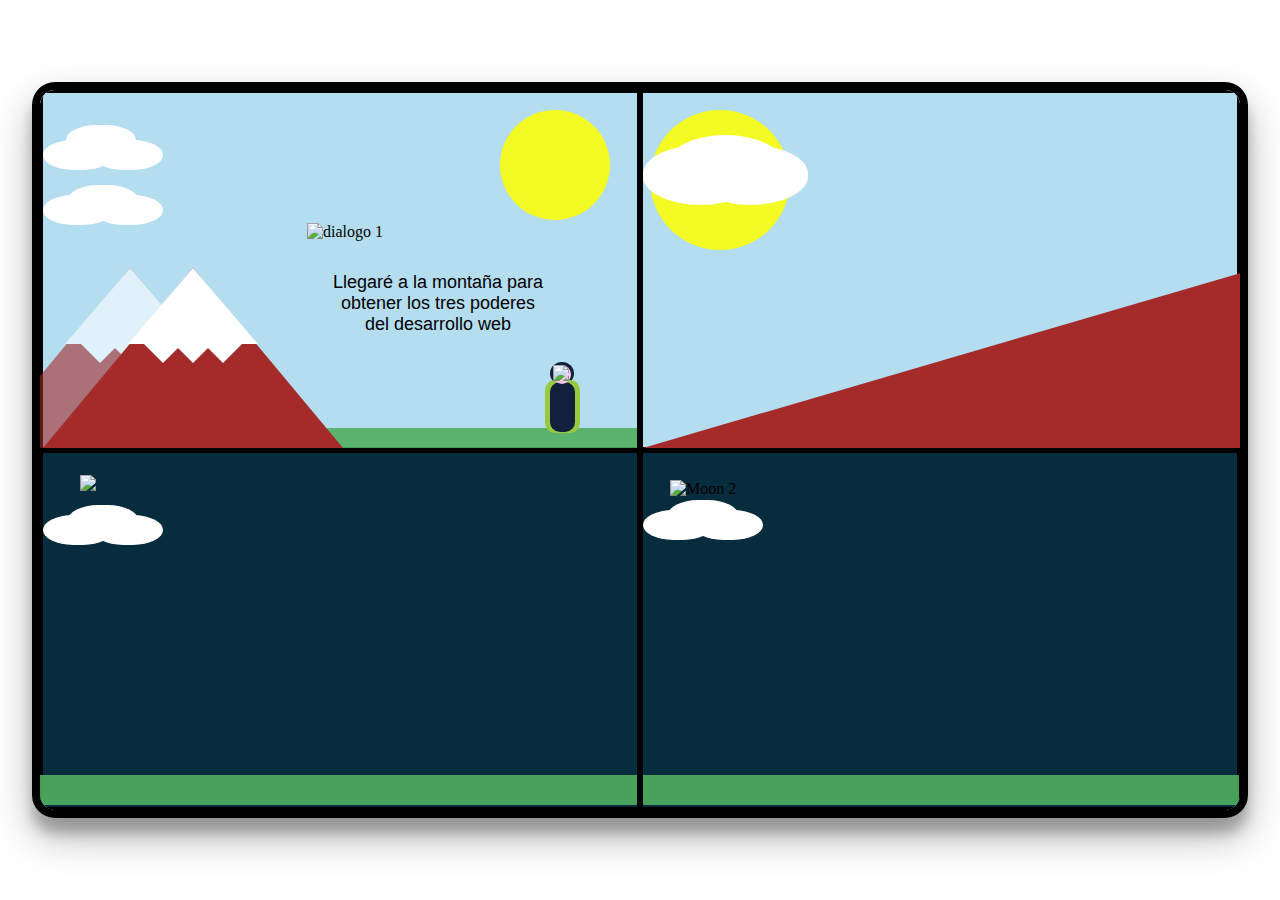
==== commit dd546e6e: "Se agregan links a imagenes" ====
--- a/index.html
+++ b/index.html
@@ -15,14 +15,14 @@
             <div class="hero">
               <div class="hero-head"></div>
               <div class="hero-antifaz">
-                <img src="images/antifaz_blue.png">
+                <img src="https://i.imgur.com/aPMjwlU.png">
               </div>   
               <div class="hero-mask"></div>
               <div class="hero-cap"></div>   
               <div class="hero-body"></div>
             </div>
             <div class="dialogue-1">
-              <img src="images/dialogue-left.png" alt="dialogo 1">
+              <img src="https://i.imgur.com/R1uXE36.png" alt="dialogo 1">
               <div class="text-dialogue-1">Llegaré a la montaña para</div>
               <div class="text-dialogue-1">obtener los tres poderes</div>
               <div class="text-dialogue-1">del desarrollo web</div>
@@ -52,47 +52,47 @@
           <div class="hero2">
             <div class="hero2-head"></div>
             <div class="hero2-antifaz">
-              <img src="images/antifaz_blue.png">
+              <img src="https://i.imgur.com/aPMjwlU.png">
             </div>   
             <div class="hero2-mask"></div>
             <div class="hero2-cap"></div>   
             <div class="hero2-body"></div>              
           </div>
           <div class="dialogue-2">
-            <img src="images/dialogue-right.png" alt="dialogo 2">
+            <img src="https://i.imgur.com/Ol2cBhn.png" alt="dialogo 2">
             <div class="text-dialogue-2">¡Nada debe</div>
             <div class="text-dialogue-2">detenerme!</div>              
           </div>
           <div class="villain">
             <div class="villain-head"></div>
             <div class="villain-antifaz">
-              <img src="images/antifaz_red.png">
+              <img src="https://i.imgur.com/PrDA0OL.png">
             </div>      
             <div class="villain-mask"></div>
             <div class="villain-cap"></div>   
             <div class="villain-body"></div>              
           </div>
           <div class="dialogue-3">
-            <img src="images/dialogue-left.png" alt="dialogo 2">
+            <img src="https://i.imgur.com/R1uXE36.png" alt="dialogo 2">
             <div class="text-dialogue-3">¡Nunca obtendrás</div>
             <div class="text-dialogue-3">los tres poderes!</div>              
           </div> 
           <div class="container-fireball">
             <div class="fireball">
-              <img src="images/fireball.png">
+              <img src="https://i.imgur.com/rsHYDXJ.png">
             </div>
           </div>
         </div>
         <!-- SCENE 3 -->
         <div class="scene3">
           <div class="moon">
-            <img src="images/moon.png">
+            <img src="https://i.imgur.com/Nh2gWum.png">
           </div>
           <div class="cloud4"></div>           
           <div class="hero3">
             <div class="hero3-head"></div>
             <div class="hero3-antifaz">
-              <img src="images/antifaz_blue.png">
+              <img src="https://i.imgur.com/aPMjwlU.png">
             </div>   
             <div class="hero3-mask"></div>
             <div class="hero3-cap"></div>   
@@ -100,88 +100,88 @@
           </div>
           <div class="grass2"></div>
           <div class="dialogue-4">
-            <img src="images/dialogue-left.png" alt="dialogo 4">
+            <img src="https://i.imgur.com/R1uXE36.png" alt="dialogo 4">
             <div class="text-dialogue-4">Por fin, los tres poderes:</div>
             <div class="text-dialogue-4">HTML, CSS y JavaScript</div>     
           </div>    
           <div class="powers">
-            <img class="logo html" src="images/htmllogo.png" alt="HTML">
-            <img class="logo css" src="images/csslogo.png" alt="CSS">
-            <img class="logo javascript" src="images/js.png" alt="JS">
+            <img class="logo html" src="https://i.imgur.com/AX7HjTu.png" alt="HTML">
+            <img class="logo css" src="https://i.imgur.com/LhGFIoQ.png" alt="CSS">
+            <img class="logo javascript" src="https://i.imgur.com/RTw108h.png" alt="JS">
           </div>
         </div>
         <!-- Scene 4 -->
         <div class="scene4">
           <div class="moon2">
-            <img src="images/moon.png" alt="Moon 2">
+            <img src="https://i.imgur.com/Nh2gWum.png" alt="Moon 2">
           </div>
           <div class="cloud5"></div>
           <div class="grass3"></div>  
           <div class="hero4">
             <div class="hero4-head"></div>  
             <div class="hero4-antifaz">
-              <img src="images/antifaz_blue.png">
+              <img src="https://i.imgur.com/aPMjwlU.png">
             </div> 
             <div class="hero4-mask"></div>
             <div class="hero4-cap"></div>   
             <div class="hero4-body"></div> 
           </div>
           <div class="dialogue-5">
-            <img src="images/dialogue-left.png" alt="dialogo 5">
+            <img src="https://i.imgur.com/R1uXE36.png" alt="dialogo 5">
             <div class="text-dialogue-5">Hermano,</div> 
             <div class="text-dialogue-5">¿qué haces aquí?</div>       
           </div>
           <div class="dialogue-8">
-            <img src="images/dialogue-left.png" alt="dialogo 8">
+            <img src="https://i.imgur.com/R1uXE36.png" alt="dialogo 8">
             <div class="text-dialogue-8">Entonces tendré</div> 
             <div class="text-dialogue-8">que destruirte...</div>       
           </div>
           <div class="dialogue-10">
-            <img src="images/dialogue-left.png" alt="dialogo 10">
+            <img src="https://i.imgur.com/R1uXE36.png" alt="dialogo 10">
             <div class="text-dialogue-10">Lo siento, hermano...</div>     
           </div>
           <div class="dialogue-11">
-            <img src="images/dialogue-left.png" alt="dialogo 11">
+            <img src="https://i.imgur.com/R1uXE36.png" alt="dialogo 11">
             <div class="text-dialogue-11">¡Ahora sí,</div>  
             <div class="text-dialogue-11">a salvar al mundo!</div>    
           </div>
           <div class="villain2">
             <div class="villain2-head"></div>
             <div class="villain2-antifaz">
-              <img src="images/antifaz_blue.png">
+              <img src="https://i.imgur.com/aPMjwlU.png">
             </div>    
             <div class="villain2-mask"></div>
             <div class="villain2-cap"></div>   
             <div class="villain2-body"></div> 
           </div>
           <div class="dialogue-6">
-            <img src="images/dialogue-right.png" alt="dialogo 6">
+            <img src="https://i.imgur.com/Ol2cBhn.png" alt="dialogo 6">
             <div class="text-dialogue-6">He venido a robar</div> 
             <div class="text-dialogue-6">los poderes</div>                    
           </div>
           <div class="dialogue-7">
-            <img src="images/dialogue-right.png" alt="dialogo 7">
+            <img src="https://i.imgur.com/Ol2cBhn.png" alt="dialogo 7">
             <div class="text-dialogue-7">¡Para destruir</div> 
             <div class="text-dialogue-7">la programación!</div>                    
           </div>
           <div class="dialogue-9">
-            <img src="images/dialogue-right.png" alt="dialogo 9">
+            <img src="https://i.imgur.com/Ol2cBhn.png" alt="dialogo 9">
             <div class="text-dialogue-9">¡Nooooooooo!</div>                 
           </div>
           <div class="container-fireball2">
             <div class="fireball2">
-              <img src="images/fireball-invertido.png">
+              <img src="https://i.imgur.com/gNjssTi.png">
             </div>
           </div>
           <div class="container-fireball3">
             <div class="fireball3">
-              <img src="images/fireball.png">
+              <img src="https://i.imgur.com/rsHYDXJ.png">
             </div>
           </div>
           <div class="powers2">
-            <img class="logo html" src="images/htmllogo.png" alt="HTML">
-            <img class="logo css" src="images/csslogo.png" alt="CSS">
-            <img class="logo javascript" src="images/js.png" alt="JS">
+            <img class="logo html" src="https://i.imgur.com/AX7HjTu.png" alt="HTML">
+            <img class="logo css" src="https://i.imgur.com/LhGFIoQ.png" alt="CSS">
+            <img class="logo javascript" src="https://i.imgur.com/RTw108h.png" alt="JS">
           </div>
         </div>
     </div>
